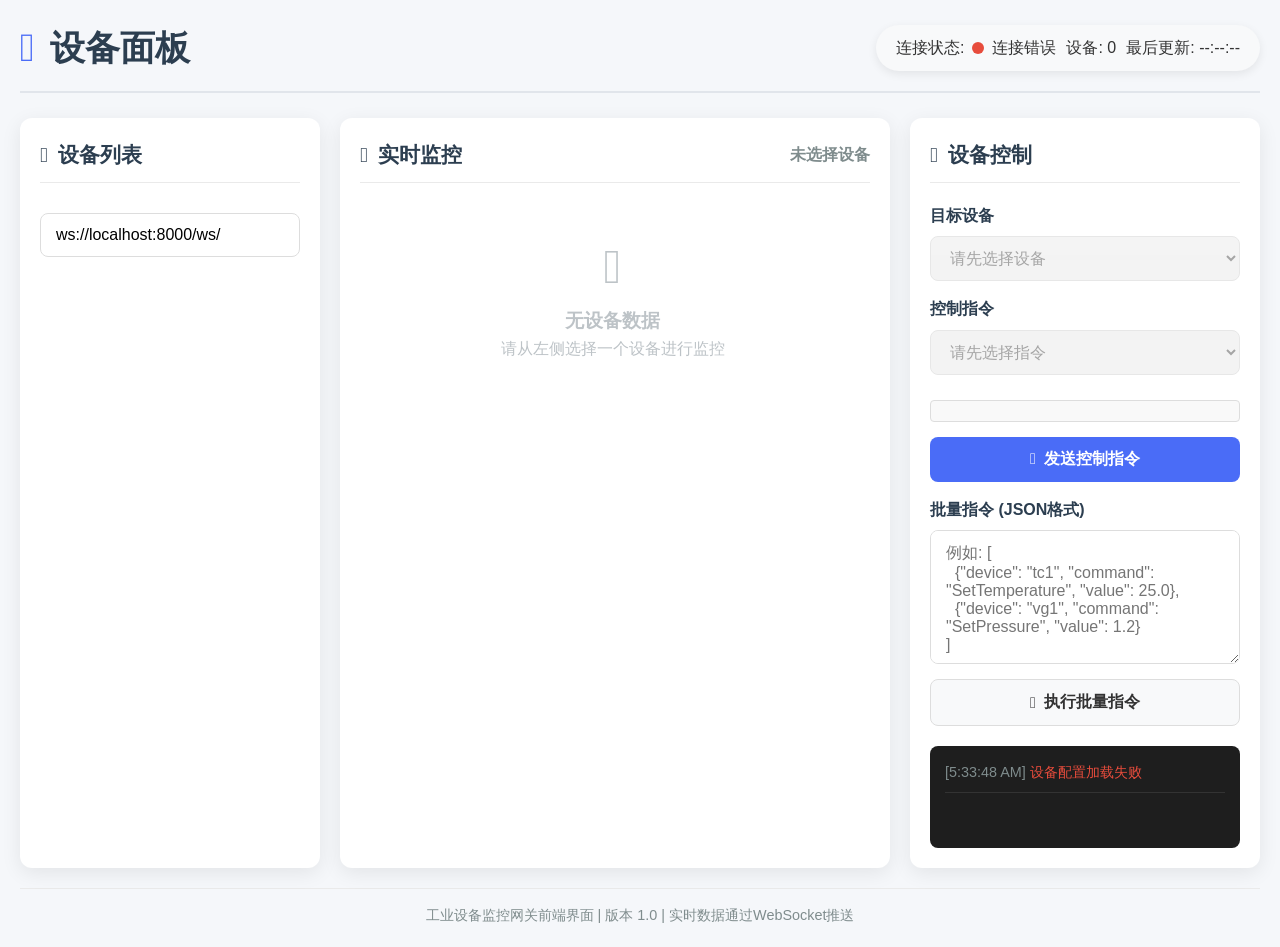
==== frontend/static/index.html @ 4ce205c8 "Version 0.1.0 Date: 2026-03-05 Initial release of the DeviceHub Version 0.1.0 beta Date: 2026-03-05 " ====
<!DOCTYPE html>
<html lang="zh-CN">
<head>
    <meta charset="UTF-8">
    <meta name="viewport" content="width=device-width, initial-scale=1.0">
    <title>设备面板</title>
    <link rel="stylesheet" href="css/all.min.css">
    <link rel="stylesheet" href="css/style.css">
    <script src="js/modules/echarts.min.js"></script>
</head>
<body>
    <div class="container">
        <header>
            <div class="logo">
                <i class="fas fa-industry"></i>
                <h1>设备面板</h1>
            </div>
            <div class="status-indicator">
                <div class="connection-status">
                    <span>连接状态:</span>
                    <div class="status-dot" id="statusDot"></div>
                    <span id="statusText">未连接</span>
                </div>
                <span id="deviceCount">设备: 0</span>
                <span id="lastUpdate">最后更新: --:--:--</span>
            </div>
        </header>
        
        <div class="layout">
            <!-- 左侧：设备列表 -->
            <div class="panel">
                <div class="panel-title">
                    <i class="fas fa-microchip"></i>
                    <span>设备列表</span>
                </div>
                
                <div class="connection-form">
                    <input type="text" id="wsUrl" class="url-input" value="ws://localhost:8000/ws/" placeholder="输入WebSocket URL">
                </div>
                
                <div class="device-list" id="deviceList">
                    <!-- 设备列表将通过JavaScript动态生成 -->
                </div>
            </div>
            
            <!-- 中间：实时数据显示 -->
            <div class="panel">
                <div class="panel-title">
                    <i class="fas fa-chart-line"></i>
                    <span>实时监控</span>
                    <span id="currentDevice" style="font-size: 1rem; color: #7f8c8d; margin-left: auto;">未选择设备</span>
                </div>
                
                <div class="data-display" id="dataDisplay">
                    <!-- 实时数据将通过JavaScript动态生成 -->
                    <div class="empty-state" style="text-align: center; padding: 40px; color: #bdc3c7;">
                        <i class="fas fa-tachometer-alt" style="font-size: 3rem; margin-bottom: 15px;"></i>
                        <h3>无设备数据</h3>
                        <p>请从左侧选择一个设备进行监控</p>
                    </div>
                </div>
                
                <div class="chart-container" id="chartsContainer">
                    <!-- 图表将通过JavaScript动态生成，每个设备一个图表 -->
                </div>
            </div>
            
            <!-- 右侧：控制面板 -->
            <div class="panel">
                <div class="panel-title">
                    <i class="fas fa-sliders-h"></i>
                    <span>设备控制</span>
                </div>
                
                <div class="control-form">
                    <div class="form-group">
                        <label for="controlDevice">目标设备</label>
                        <select id="controlDevice" disabled>
                            <option value="">请先选择设备</option>
                        </select>
                    </div>
                    
                    <div class="form-group">
                        <label for="controlCommand">控制指令</label>
                        <select id="controlCommand" disabled>
                            <option value="">请先选择指令</option>
                        </select>
                    </div>
                    
                    <div id="paramsContainer" class="params-container"> </div>
                    
                    <button id="sendControlBtn" class="btn btn-primary">
                        <i class="fas fa-paper-plane"></i> 发送控制指令
                    </button>
                    
                    <div class="form-group">
                        <label>批量指令 (JSON格式)</label>
                        <textarea id="batchCommands" rows="6" placeholder='例如: [
  {"device": "tc1", "command": "SetTemperature", "value": 25.0},
  {"device": "vg1", "command": "SetPressure", "value": 1.2}
]'></textarea>
                    </div>
                    
                    <button id="sendBatchBtn" class="btn btn-secondary">
                        <i class="fas fa-play-circle"></i> 执行批量指令
                    </button>
                </div>
                
                <div class="logs" id="logPanel">
                    <div class="log-entry">
                        <span class="log-time">[10:00:00]</span>
                        <span class="log-info">系统启动，等待连接设备...</span>
                    </div>
                </div>
            </div>
        </div>
        
        <div class="footer">
            <p>工业设备监控网关前端界面 | 版本 1.0 | 实时数据通过WebSocket推送</p>
        </div>
    </div>

    <script type="module" src="js/appv1.js"></script>
</body>
</html>
---- frontend/static/css/style.css ----
* {
    margin: 0;
    padding: 0;
    box-sizing: border-box;
    font-family: 'Segoe UI', Tahoma, Geneva, Verdana, sans-serif;
}

body {
    background-color: #f5f7fa;
    color: #333;
    line-height: 1.6;
}

.container {
    max-width: 1600px;
    margin: 0 auto;
    padding: 20px;
}

header {
    display: flex;
    justify-content: space-between;
    align-items: center;
    margin-bottom: 25px;
    padding-bottom: 15px;
    border-bottom: 2px solid #e1e5eb;
}

.logo {
    display: flex;
    align-items: center;
    gap: 15px;
}

.logo i {
    font-size: 2.5rem;
    color: #4a6cf7;
}

.logo h1 {
    font-size: 2.2rem;
    color: #2c3e50;
}

.status-indicator {
    display: flex;
    align-items: center;
    gap: 10px;
    padding: 10px 20px;
    border-radius: 30px;
    background-color: #f8f9fa;
    box-shadow: 0 3px 10px rgba(0,0,0,0.08);
}

.connection-status {
    display: flex;
    align-items: center;
    gap: 8px;
}

.status-dot {
    width: 12px;
    height: 12px;
    border-radius: 50%;
    background-color: #e74c3c;
}

.status-dot.connected {
    background-color: #2ecc71;
    animation: pulse 1.5s infinite;
}

@keyframes pulse {
    0% { opacity: 1; }
    50% { opacity: 0.5; }
    100% { opacity: 1; }
}

.layout {
    display: grid;
    grid-template-columns: 300px 1fr 350px;
    gap: 20px;
    height: calc(100vh - 150px);
}

.panel {
    background-color: white;
    border-radius: 12px;
    box-shadow: 0 5px 20px rgba(0,0,0,0.08);
    padding: 20px;
    overflow: hidden;
    overflow-y: auto; /* 内容区域可滚动 */
    display: flex;
    flex-direction: column;
}

.panel-title {
    font-size: 1.3rem;
    font-weight: 600;
    color: #2c3e50;
    margin-bottom: 20px;
    padding-bottom: 10px;
    border-bottom: 1px solid #eaeaea;
    display: flex;
    align-items: center;
    gap: 10px;
}

.device-list {
    flex: 1;
    overflow-y: auto;
}

.device-item {
    padding: 15px;
    border-radius: 8px;
    margin-bottom: 10px;
    cursor: pointer;
    transition: all 0.2s;
    border: 1px solid #eaeaea;
}

.device-item:hover {
    background-color: #f8f9fa;
    transform: translateY(-2px);
    box-shadow: 0 5px 10px rgba(0,0,0,0.05);
}

.device-item.active {
    background-color: #eef4ff;
    border-color: #4a6cf7;
}

.device-name {
    font-weight: 600;
    font-size: 1.1rem;
    margin-bottom: 5px;
    display: flex;
    justify-content: space-between;
}

.device-type {
    font-size: 0.9rem;
    color: #7f8c8d;
    margin-bottom: 8px;
}

.device-status {
    font-size: 0.85rem;
    padding: 4px 10px;
    border-radius: 20px;
    display: inline-block;
}

.status-online {
    background-color: #d5f4e6;
    color: #27ae60;
}

.status-offline {
    background-color: #fadbd8;
    color: #e74c3c;
}

.data-display {
    display: grid;
    grid-template-columns: repeat(auto-fill, minmax(250px, 1fr));
    gap: 15px;
    overflow-y: hidden;
    flex-shrink: 0; /* 防止被压缩 */
    padding-right: 5px;
    padding-bottom: 15px;
}

.data-card {
    background-color: #f8f9fa;
    border-radius: 10px;
    padding: 20px;
    border-left: 4px solid #4a6cf7;
}

.data-card.temperature {
    border-left-color: #e74c3c;
}

.data-card.pressure {
    border-left-color: #3498db;
}

.data-card.power {
    border-left-color: #f39c12;
}

.data-card.setpoint {
    border-left-color: #9b59b6;
}

.data-label {
    font-size: 0.95rem;
    color: #7f8c8d;
    margin-bottom: 8px;
}

.data-value {
    font-size: 1.8rem;
    font-weight: 700;
    margin-bottom: 5px;
}

.data-unit {
    font-size: 0.9rem;
    color: #7f8c8d;
}

.data-time {
    font-size: 0.8rem;
    color: #bdc3c7;
    margin-top: 8px;
}

.control-form {
    display: flex;
    flex-direction: column;
    gap: 15px;
}

.form-group {
    display: flex;
    flex-direction: column;
}

label {
    font-weight: 600;
    margin-bottom: 8px;
    color: #2c3e50;
}

select, input, textarea {
    padding: 12px 15px;
    border-radius: 8px;
    border: 1px solid #ddd;
    font-size: 1rem;
    transition: border 0.3s;
}

select:focus, input:focus, textarea:focus {
    border-color: #4a6cf7;
    outline: none;
}

.btn {
    padding: 12px 20px;
    border-radius: 8px;
    border: none;
    font-size: 1rem;
    font-weight: 600;
    cursor: pointer;
    transition: all 0.3s;
    display: flex;
    align-items: center;
    justify-content: center;
    gap: 8px;
}

.btn-primary {
    background-color: #4a6cf7;
    color: white;
}

.btn-primary:hover {
    background-color: #3a5ce5;
}

.btn-secondary {
    background-color: #f8f9fa;
    color: #333;
    border: 1px solid #ddd;
}

.btn-secondary:hover {
    background-color: #e9ecef;
}

.btn-danger {
    background-color: #e74c3c;
    color: white;
}

.btn-danger:hover {
    background-color: #c0392b;
}

.logs {
    margin-top: 20px;
    flex: 1;
    overflow-y: auto;
    font-family: 'Courier New', monospace;
    font-size: 0.9rem;
    background-color: #1e1e1e;
    color: #f1f1f1;
    padding: 15px;
    border-radius: 8px;
}

.log-entry {
    margin-bottom: 8px;
    padding-bottom: 8px;
    border-bottom: 1px solid #333;
}

.log-time {
    color: #7f8c8d;
}

.log-info {
    color: #3498db;
}

.log-success {
    color: #2ecc71;
}

.log-warning {
    color: #f39c12;
}

.log-error {
    color: #e74c3c;
}

.connection-form {
    display: flex;
    gap: 10px;
    margin-top: 10px;
}

.url-input {
    flex: 1;
}

.footer {
    margin-top: 20px;
    padding-top: 15px;
    border-top: 1px solid #eaeaea;
    text-align: center;
    color: #7f8c8d;
    font-size: 0.9rem;
}

/* 响应式设计 */
@media (max-width: 1200px) {
    .layout {
        grid-template-columns: 1fr;
        height: auto;
    }
    
    .data-display {
        grid-template-columns: repeat(auto-fill, minmax(200px, 1fr));
    }
}

.device-item.disabled {
    opacity: 0.6;
    cursor: not-allowed;
}

.status-disabled {
    background-color: #bdc3c7;
    color: #7f8c8d;
}

.device-tags {
    margin-bottom: 8px;
}

.tag {
    display: inline-block;
    background-color: #eef4ff;
    color: #4a6cf7;
    padding: 2px 8px;
    border-radius: 12px;
    font-size: 0.8rem;
    margin-right: 5px;
}

.device-desc {
    font-size: 0.85rem;
    color: #7f8c8d;
    margin-top: 5px;
    font-style: italic;
}

.data-param {
    font-size: 0.8rem;
    color: #27ae60;
    margin-top: 5px;
}

.charts-container {
    display: flex;
    flex-direction: column;
    gap: 20px;
}

.device-chart {
    border: 1px solid #e0e0e0;
    border-radius: 8px;
    padding: 15px;
    background: white;
    box-shadow: 0 2px 4px rgba(0,0,0,0.1);
}

.chart-header {
    display: flex;
    justify-content: space-between;
    align-items: center;
    margin-bottom: 10px;
}

.chart-title {
    font-weight: bold;
    font-size: 14px;
    color: #333;
}

.chart-legend {
    font-size: 12px;
    color: #666;
}

/* 性能优化：减少重绘 */
.chart-content {
    will-change: transform;
    contain: layout style paint;
}

/* 红绿指示灯图标 */
/* 基础图标样式 */
.circle {
  width: 16px;            /* 图标宽度 */
  height: 16px;           /* 图标高度，与宽度相同形成圆形 */
  border-radius: 50%;     /* 关键：设置为50%形成圆形 */
  display: inline-block;  /* 确保正确显示 */
  font-size: 16px;
  margin-right: 5px;
}

/* 在线状态 - 绿色 */
.circle.online {
  /* background-color: #52c41a; */
  background-color: #db5656;
  font-size: 16px;
}

/* 离线状态 - 红色 */
.circle.offline {
  /* background-color: #cc2222; */
  font-size: 16px;
}

/* 禁用状态 - 灰色 */
.circle.disabled {
  /* background-color: #bfbfbf; */
  font-size: 16px;
}

/* 控制参数容器 */
.params-container {
    margin-top: 10px;
    padding: 10px;
    border: 1px solid #ddd;
    border-radius: 4px;
    background-color: #f9f9f9;
    max-height: 300px;
    overflow-y: auto;
}

.param-group {
    margin-bottom: 15px;
}

.param-group:last-child {
    margin-bottom: 0;
}

.param-group label {
    display: block;
    margin-bottom: 5px;
    font-weight: bold;
    font-size: 14px;
    color: #333;
}

.param-input {
    width: 100%;
    padding: 8px;
    box-sizing: border-box;
    border: 1px solid #ccc;
    border-radius: 3px;
    font-size: 14px;
    font-family: inherit;
    resize: vertical;
}

.param-input:focus {
    outline: none;
    border-color: #007bff;
    box-shadow: 0 0 0 2px rgba(0, 123, 255, 0.25);
}
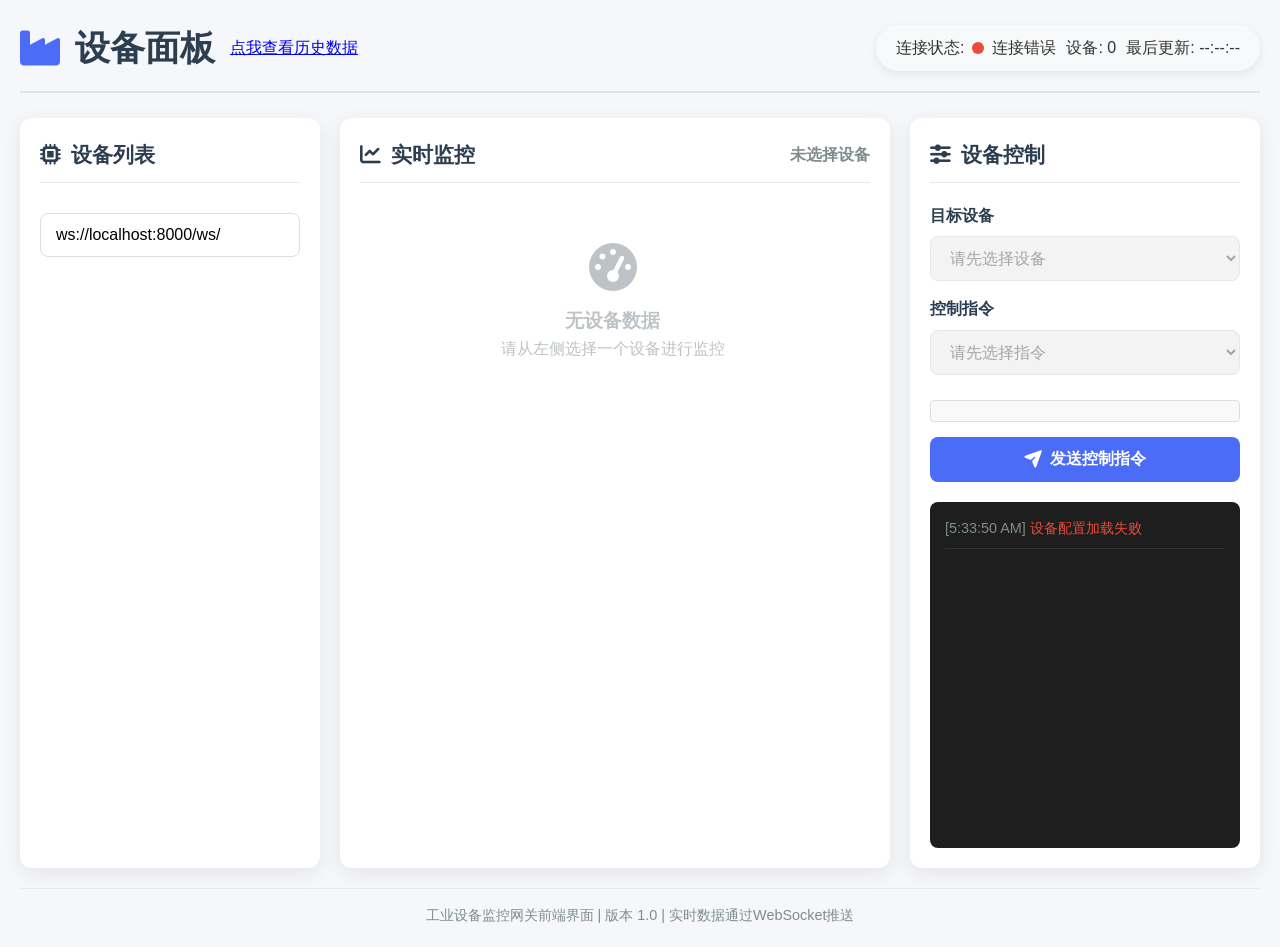
==== commit 333d1d25: "V0.1.2 Date: 2026-04-29 Added: 1. 实现了设备协议变更后热重载功能, 无需重启项目 2. 增加了两个内置的协议: PUMP_mock_v1.0.yaml, TC_moc" ====
--- a/frontend/static/index.html
+++ b/frontend/static/index.html
@@ -14,6 +14,9 @@
             <div class="logo">
                 <i class="fas fa-industry"></i>
                 <h1>设备面板</h1>
+                <a href="/static/page/history.html" target="_blank" rel="noopener noreferrer">
+                        <span>点我查看历史数据</span>
+                </a>
             </div>
             <div class="status-indicator">
                 <div class="connection-status">
@@ -93,7 +96,7 @@
                         <i class="fas fa-paper-plane"></i> 发送控制指令
                     </button>
                     
-                    <div class="form-group">
+                    <!-- <div class="form-group">
                         <label>批量指令 (JSON格式)</label>
                         <textarea id="batchCommands" rows="6" placeholder='例如: [
   {"device": "tc1", "command": "SetTemperature", "value": 25.0},
@@ -103,7 +106,7 @@
                     
                     <button id="sendBatchBtn" class="btn btn-secondary">
                         <i class="fas fa-play-circle"></i> 执行批量指令
-                    </button>
+                    </button> -->
                 </div>
                 
                 <div class="logs" id="logPanel">
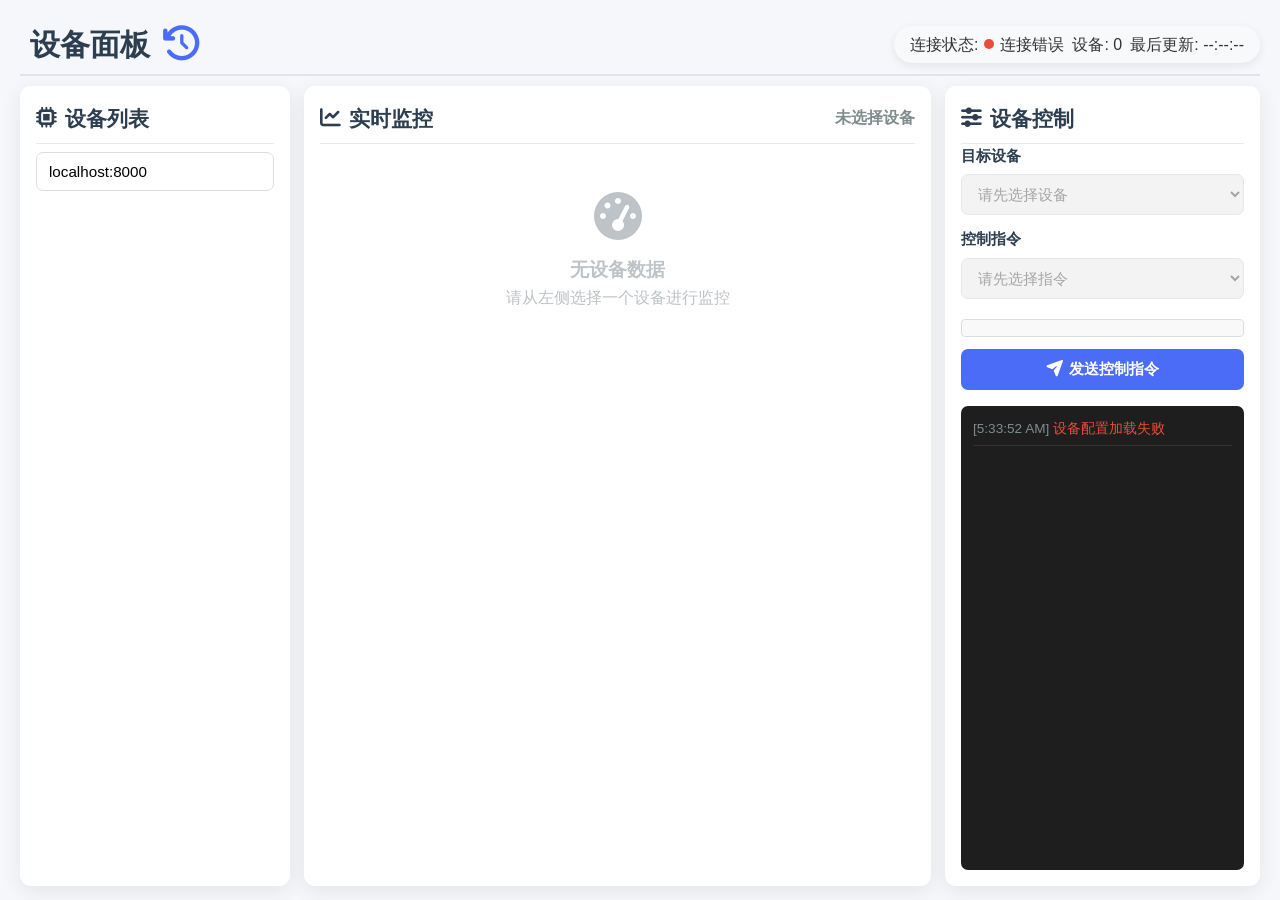
==== commit a9c0ff7e: "V0.1.3 Date: 2026-06-01 Added: 1. protocol:    1. 增加了Modbus Tcp协议的支持目前支持**轮询寄存器**以及**单寄存器写入**, *线圈操作" ====
--- a/frontend/static/index.html
+++ b/frontend/static/index.html
@@ -12,10 +12,10 @@
     <div class="container">
         <header>
             <div class="logo">
-                <i class="fas fa-industry"></i>
+                <!-- <i class="fas fa-industry"></i> -->
                 <h1>设备面板</h1>
                 <a href="/static/page/history.html" target="_blank" rel="noopener noreferrer">
-                        <span>点我查看历史数据</span>
+                        <i class="fas fa-history"></i>
                 </a>
             </div>
             <div class="status-indicator">
@@ -31,14 +31,14 @@
         
         <div class="layout">
             <!-- 左侧：设备列表 -->
-            <div class="panel">
+            <div class="left-panel panel">
                 <div class="panel-title">
                     <i class="fas fa-microchip"></i>
                     <span>设备列表</span>
                 </div>
                 
                 <div class="connection-form">
-                    <input type="text" id="wsUrl" class="url-input" value="ws://localhost:8000/ws/" placeholder="输入WebSocket URL">
+                    <input type="text" id="serverUrl" class="url-input" value="localhost:8000" placeholder="输入服务器 URL">
                 </div>
                 
                 <div class="device-list" id="deviceList">
@@ -47,7 +47,7 @@
             </div>
             
             <!-- 中间：实时数据显示 -->
-            <div class="panel">
+            <div class="middle-panel panel">
                 <div class="panel-title">
                     <i class="fas fa-chart-line"></i>
                     <span>实时监控</span>
@@ -69,7 +69,7 @@
             </div>
             
             <!-- 右侧：控制面板 -->
-            <div class="panel">
+            <div class="right-panel panel">
                 <div class="panel-title">
                     <i class="fas fa-sliders-h"></i>
                     <span>设备控制</span>
@@ -117,12 +117,10 @@
                 </div>
             </div>
         </div>
-        
-        <div class="footer">
-            <p>工业设备监控网关前端界面 | 版本 1.0 | 实时数据通过WebSocket推送</p>
-        </div>
     </div>
-
+    <!-- <div class="footer">
+        <p>DeviceHub v1.1</p>
+    </div> -->
     <script type="module" src="js/appv1.js"></script>
 </body>
 </html>
--- a/frontend/static/css/style.css
+++ b/frontend/static/css/style.css
@@ -6,47 +6,57 @@
 }
 
 body {
+    margin: 0;
+    padding: 0;
+    height: 100vh;
     background-color: #f5f7fa;
     color: #333;
     line-height: 1.6;
 }
 
 .container {
-    max-width: 1600px;
-    margin: 0 auto;
+    width: 100%;
+    height: 100vh;
+    display: flex;
+    flex-direction: column;
+    /* max-width: 1600px; */
+    margin: 0;
     padding: 20px;
+    padding-bottom: 0px;
 }
 
 header {
     display: flex;
     justify-content: space-between;
     align-items: center;
-    margin-bottom: 25px;
-    padding-bottom: 15px;
+    margin-bottom: 10px;
+    padding-bottom: 5px;
     border-bottom: 2px solid #e1e5eb;
 }
 
+/* 头部logo区域缩小 */
 .logo {
     display: flex;
     align-items: center;
-    gap: 15px;
+    gap: 12px;
+    padding: 0 10px;
 }
 
 .logo i {
-    font-size: 2.5rem;
+    font-size: 2.2rem;
     color: #4a6cf7;
 }
 
 .logo h1 {
-    font-size: 2.2rem;
+    font-size: 1.9rem;
     color: #2c3e50;
 }
 
 .status-indicator {
     display: flex;
     align-items: center;
-    gap: 10px;
-    padding: 10px 20px;
+    gap: 8px;
+    padding: 6px 16px;      /* 内边距缩小 */
     border-radius: 30px;
     background-color: #f8f9fa;
     box-shadow: 0 3px 10px rgba(0,0,0,0.08);
@@ -55,12 +65,12 @@
 .connection-status {
     display: flex;
     align-items: center;
-    gap: 8px;
+    gap: 6px;               /* 间距缩小 */
 }
 
 .status-dot {
-    width: 12px;
-    height: 12px;
+    width: 10px;
+    height: 10px;
     border-radius: 50%;
     background-color: #e74c3c;
 }
@@ -78,43 +88,44 @@
 
 .layout {
     display: grid;
-    grid-template-columns: 300px 1fr 350px;
-    gap: 20px;
-    height: calc(100vh - 150px);
+    grid-template-columns: 270px 1fr 315px;  /* 左右面板宽度缩小10% */
+    gap: 14px;
+    height:100vh;
 }
 
 .panel {
     background-color: white;
-    border-radius: 12px;
+    border-radius: 11px;
     box-shadow: 0 5px 20px rgba(0,0,0,0.08);
-    padding: 20px;
+    padding: 16px;
     overflow: hidden;
-    overflow-y: auto; /* 内容区域可滚动 */
+    overflow-y: auto;
     display: flex;
     flex-direction: column;
+    max-height: calc(100vh - 100px);  /* 相应调整，适应更紧凑的头部 */
 }
 
 .panel-title {
     font-size: 1.3rem;
     font-weight: 600;
     color: #2c3e50;
-    margin-bottom: 20px;
-    padding-bottom: 10px;
+    padding-bottom: 8px;
     border-bottom: 1px solid #eaeaea;
     display: flex;
     align-items: center;
-    gap: 10px;
+    gap: 8px;
 }
 
 .device-list {
+    padding-top: 8px;
     flex: 1;
     overflow-y: auto;
 }
 
 .device-item {
-    padding: 15px;
-    border-radius: 8px;
-    margin-bottom: 10px;
+    padding: 12px;
+    border-radius: 7px;
+    margin-bottom: 8px;
     cursor: pointer;
     transition: all 0.2s;
     border: 1px solid #eaeaea;
@@ -126,7 +137,7 @@
     box-shadow: 0 5px 10px rgba(0,0,0,0.05);
 }
 
-.device-item.active {
+.device-item.selected {
     background-color: #eef4ff;
     border-color: #4a6cf7;
 }
@@ -134,22 +145,85 @@
 .device-name {
     font-weight: 600;
     font-size: 1.1rem;
-    margin-bottom: 5px;
+    margin-bottom: 4px;
     display: flex;
     justify-content: space-between;
+    align-items: center;
+}
+
+.device-details {
+    padding-top: 10px;
+    border-top: 1px solid #eaeaea;
+    margin-top: 10px;
 }
 
 .device-type {
-    font-size: 0.9rem;
+    font-size: 0.85rem;
     color: #7f8c8d;
-    margin-bottom: 8px;
-}
-
-.device-status {
+    margin-bottom: 6px;
+}
+
+.device-tags {
+    margin-bottom: 6px;
+}
+
+.device-tags .tag {
+    display: inline-block;
+    background: #eef4ff;
+    color: #4a6cf7;
+    padding: 2px 8px;
+    border-radius: 4px;
+    font-size: 0.8rem;
+    margin-right: 5px;
+    margin-bottom: 3px;
+}
+
+.device-desc {
     font-size: 0.85rem;
-    padding: 4px 10px;
-    border-radius: 20px;
+    color: #95a5a6;
+    margin-top: 5px;
+}
+
+/* 指示灯样式 */
+.circle {
     display: inline-block;
+    width: 14px;
+    height: 14px;
+    border-radius: 50%;
+    margin-left: 8px;
+    flex-shrink: 0;
+}
+
+.circle.online {
+    background-color: #27ae60;
+    box-shadow: 0 0 5px rgba(39, 174, 96, 0.5);
+}
+
+.circle.offline {
+    background-color: #95a5a6;
+}
+
+.circle.disabled {
+    background-color: #bdc3c7;
+    opacity: 0.5;
+}
+
+.circle.error {
+    background-color: #e74c3c;
+}
+
+
+
+
+/* 禁用状态 */
+.device-item.disabled {
+    opacity: 0.6;
+    cursor: not-allowed;
+}
+
+.device-item.disabled:hover {
+    transform: none;
+    box-shadow: none;
 }
 
 .status-online {
@@ -163,19 +237,23 @@
 }
 
 .data-display {
+    top: 0;
+    z-index: 10;
+    max-height: auto;
+    overflow-y: auto;
+
     display: grid;
-    grid-template-columns: repeat(auto-fill, minmax(250px, 1fr));
-    gap: 15px;
-    overflow-y: hidden;
-    flex-shrink: 0; /* 防止被压缩 */
-    padding-right: 5px;
-    padding-bottom: 15px;
+    grid-template-columns: repeat(auto-fit, minmax(270px, 1fr));
+    gap: 7px;
+    flex-shrink: 0;
+    padding: 8px 4px 12px 4px;  /* 各边内边距缩小 */
 }
 
 .data-card {
     background-color: #f8f9fa;
-    border-radius: 10px;
-    padding: 20px;
+    border-radius: 9px;
+    padding: 8px;
+    padding-top: 4px;
     border-left: 4px solid #4a6cf7;
 }
 
@@ -198,13 +276,27 @@
 .data-label {
     font-size: 0.95rem;
     color: #7f8c8d;
-    margin-bottom: 8px;
+    margin-bottom: 6px;
 }
 
 .data-value {
     font-size: 1.8rem;
     font-weight: 700;
-    margin-bottom: 5px;
+    margin-bottom: 4px;
+}
+
+.data-value.value-updated {
+    animation: valueFlash 0.6s ease-out;
+}
+
+@keyframes valueFlash {
+    0% {
+        color: #ff4444;
+    }
+    100% {
+        color: inherit;
+        text-shadow: none;
+    }
 }
 
 .data-unit {
@@ -213,15 +305,15 @@
 }
 
 .data-time {
-    font-size: 0.8rem;
+    font-size: 0.75rem;
     color: #bdc3c7;
-    margin-top: 8px;
+    margin-top: 6px;
 }
 
 .control-form {
     display: flex;
     flex-direction: column;
-    gap: 15px;
+    gap: 12px;
 }
 
 .form-group {
@@ -231,15 +323,16 @@
 
 label {
     font-weight: 600;
-    margin-bottom: 8px;
+    margin-bottom: 6px;
     color: #2c3e50;
+    font-size: 0.95rem;      /* 可略微调整非主要字体 */
 }
 
 select, input, textarea {
-    padding: 12px 15px;
-    border-radius: 8px;
+    padding: 10px 12px;
+    border-radius: 7px;
     border: 1px solid #ddd;
-    font-size: 1rem;
+    font-size: 0.95rem;      /* 保持接近原字体 */
     transition: border 0.3s;
 }
 
@@ -249,17 +342,17 @@
 }
 
 .btn {
-    padding: 12px 20px;
-    border-radius: 8px;
+    padding: 10px 16px;
+    border-radius: 7px;
     border: none;
-    font-size: 1rem;
+    font-size: 0.95rem;      /* 保持字体大小 */
     font-weight: 600;
     cursor: pointer;
     transition: all 0.3s;
     display: flex;
     align-items: center;
     justify-content: center;
-    gap: 8px;
+    gap: 6px;
 }
 
 .btn-primary {
@@ -291,20 +384,20 @@
 }
 
 .logs {
-    margin-top: 20px;
+    margin-top: 16px;
     flex: 1;
     overflow-y: auto;
     font-family: 'Courier New', monospace;
-    font-size: 0.9rem;
+    font-size: 0.85rem;
     background-color: #1e1e1e;
     color: #f1f1f1;
-    padding: 15px;
-    border-radius: 8px;
+    padding: 12px;
+    border-radius: 7px;
 }
 
 .log-entry {
-    margin-bottom: 8px;
-    padding-bottom: 8px;
+    margin-bottom: 6px;
+    padding-bottom: 6px;
     border-bottom: 1px solid #333;
 }
 
@@ -330,8 +423,8 @@
 
 .connection-form {
     display: flex;
-    gap: 10px;
-    margin-top: 10px;
+    gap: 8px;
+    margin-top: 8px;
 }
 
 .url-input {
@@ -339,12 +432,12 @@
 }
 
 .footer {
-    margin-top: 20px;
-    padding-top: 15px;
+    margin-top: 4px;
+    margin-bottom: 4px;
     border-top: 1px solid #eaeaea;
     text-align: center;
     color: #7f8c8d;
-    font-size: 0.9rem;
+    font-size: 0.85rem;      /* 从0.9rem缩小（辅助性文本） */
 }
 
 /* 响应式设计 */
@@ -353,7 +446,7 @@
         grid-template-columns: 1fr;
         height: auto;
     }
-    
+
     .data-display {
         grid-template-columns: repeat(auto-fill, minmax(200px, 1fr));
     }
@@ -370,42 +463,42 @@
 }
 
 .device-tags {
-    margin-bottom: 8px;
+    margin-bottom: 6px;
 }
 
 .tag {
     display: inline-block;
     background-color: #eef4ff;
     color: #4a6cf7;
-    padding: 2px 8px;
-    border-radius: 12px;
+    padding: 2px 7px;
+    border-radius: 11px;
+    font-size: 0.75rem;
+    margin-right: 4px;
+}
+
+.device-desc {
     font-size: 0.8rem;
-    margin-right: 5px;
-}
-
-.device-desc {
-    font-size: 0.85rem;
     color: #7f8c8d;
-    margin-top: 5px;
+    margin-top: 4px;
     font-style: italic;
 }
 
 .data-param {
-    font-size: 0.8rem;
+    font-size: 0.75rem;
     color: #27ae60;
-    margin-top: 5px;
+    margin-top: 4px;
 }
 
 .charts-container {
     display: flex;
     flex-direction: column;
-    gap: 20px;
+    gap: 16px;
 }
 
 .device-chart {
     border: 1px solid #e0e0e0;
-    border-radius: 8px;
-    padding: 15px;
+    border-radius: 7px;
+    padding: 12px;
     background: white;
     box-shadow: 0 2px 4px rgba(0,0,0,0.1);
 }
@@ -414,17 +507,25 @@
     display: flex;
     justify-content: space-between;
     align-items: center;
-    margin-bottom: 10px;
+    /* margin-bottom: 10px; */
+    padding-left: 20px;
+    padding-right: 20px;
 }
 
 .chart-title {
     font-weight: bold;
-    font-size: 14px;
+    font-size: 16px;
     color: #333;
 }
 
+.chart-value{
+    font-weight: bold;
+    font-size: 16px;
+    color: #333;
+}
+
 .chart-legend {
-    font-size: 12px;
+    font-size: 11px;
     color: #666;
 }
 
@@ -434,40 +535,10 @@
     contain: layout style paint;
 }
 
-/* 红绿指示灯图标 */
-/* 基础图标样式 */
-.circle {
-  width: 16px;            /* 图标宽度 */
-  height: 16px;           /* 图标高度，与宽度相同形成圆形 */
-  border-radius: 50%;     /* 关键：设置为50%形成圆形 */
-  display: inline-block;  /* 确保正确显示 */
-  font-size: 16px;
-  margin-right: 5px;
-}
-
-/* 在线状态 - 绿色 */
-.circle.online {
-  /* background-color: #52c41a; */
-  background-color: #db5656;
-  font-size: 16px;
-}
-
-/* 离线状态 - 红色 */
-.circle.offline {
-  /* background-color: #cc2222; */
-  font-size: 16px;
-}
-
-/* 禁用状态 - 灰色 */
-.circle.disabled {
-  /* background-color: #bfbfbf; */
-  font-size: 16px;
-}
-
 /* 控制参数容器 */
 .params-container {
-    margin-top: 10px;
-    padding: 10px;
+    margin-top: 8px;
+    padding: 8px;
     border: 1px solid #ddd;
     border-radius: 4px;
     background-color: #f9f9f9;
@@ -476,7 +547,7 @@
 }
 
 .param-group {
-    margin-bottom: 15px;
+    margin-bottom: 12px;
 }
 
 .param-group:last-child {
@@ -485,19 +556,19 @@
 
 .param-group label {
     display: block;
-    margin-bottom: 5px;
+    margin-bottom: 4px;
     font-weight: bold;
-    font-size: 14px;
+    font-size: 13px;
     color: #333;
 }
 
 .param-input {
     width: 100%;
-    padding: 8px;
+    padding: 6px 8px;
     box-sizing: border-box;
     border: 1px solid #ccc;
     border-radius: 3px;
-    font-size: 14px;
+    font-size: 13px;
     font-family: inherit;
     resize: vertical;
 }
@@ -506,4 +577,68 @@
     outline: none;
     border-color: #007bff;
     box-shadow: 0 0 0 2px rgba(0, 123, 255, 0.25);
+}
+
+/* 分组卡片样式 */
+.grouped-card {
+    margin-bottom: 5px;
+    border: 1px solid #e0e0e0;
+    border-radius: 7px;
+    overflow: hidden;
+}
+
+.card-header {
+    padding: 3px 14px;
+    font-weight: 600;
+    font-size: 19px;         /* 从20px略微缩小，但保持可读性 */
+    color: #333;
+    border-bottom: 1px solid #e0e0e0;
+}
+
+.card-body {
+    display: flex;
+    flex-wrap: wrap;
+    align-items: stretch;
+    padding: 0;
+}
+
+.data-row {
+    display: flex;
+    flex: 1;
+    justify-content: space-between;
+    align-items: center;
+    padding: 6px 10px;
+    border-right: 1px solid #f0f0f0;
+}
+
+.data-row:last-child {
+    border-right: none;
+}
+
+.row-label {
+    display: flex;
+    align-items: center;
+    gap: 6px;
+}
+
+.channel-label {
+    font-size: 13px;
+    font-weight: 600;
+    color: #666;
+    background-color: #f0f0f0;
+    padding: 2px 5px;
+    border-radius: 4px;
+    white-space: nowrap;
+}
+
+.data-name {
+    font-size: 13px;
+    color: #555;
+}
+
+.row-value {
+    display: flex;
+    align-items: baseline;
+    gap: 3px;
+    white-space: nowrap;
 }
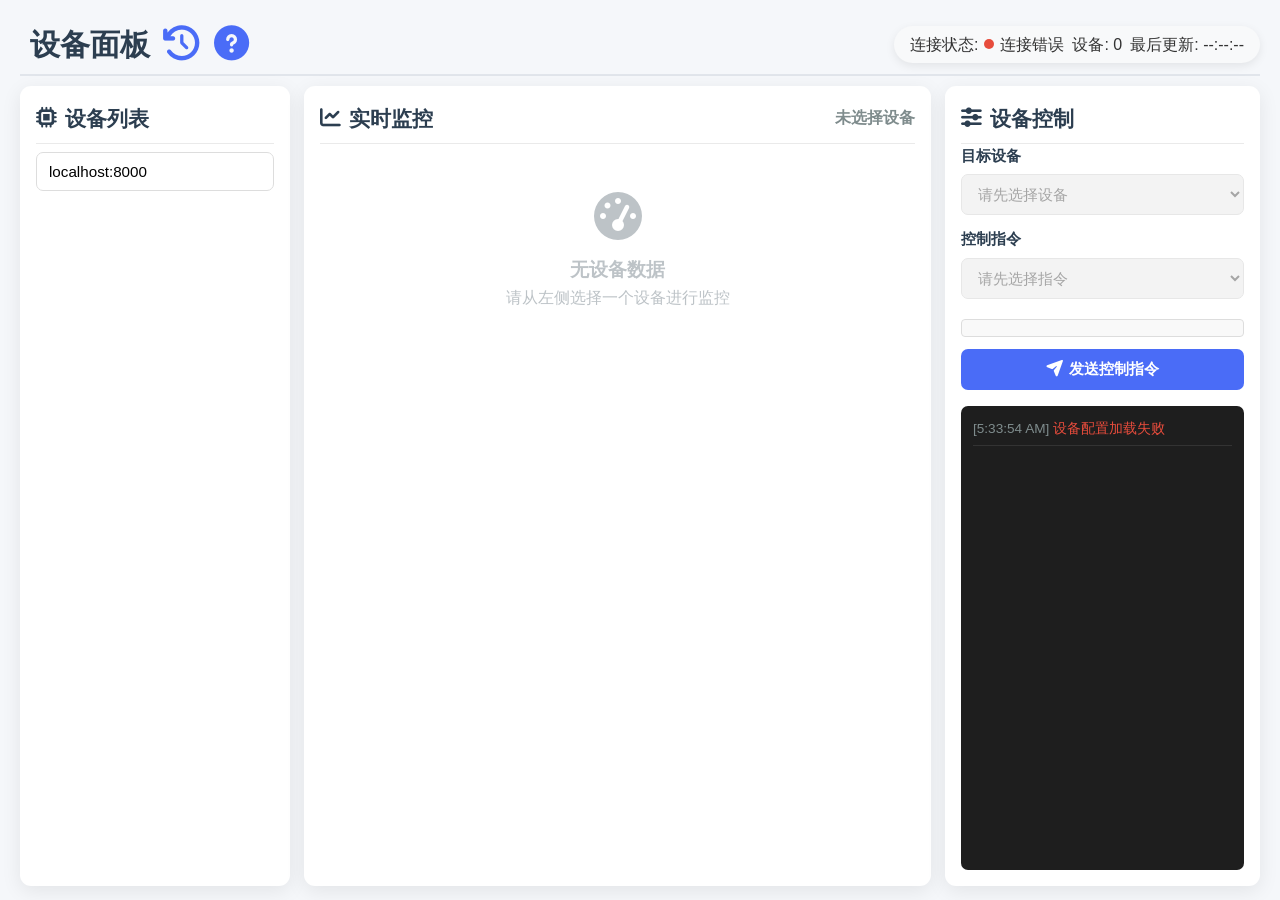
==== commit 43a78f20: "V0.1.4 Date: 2026-06-30 Fixed: 1. protocol:    1. 修复了update_by_dataname方法, 现在能正确更新指定的数据项(到data_cache" ====
--- a/frontend/static/index.html
+++ b/frontend/static/index.html
@@ -16,6 +16,9 @@
                 <h1>设备面板</h1>
                 <a href="/static/page/history.html" target="_blank" rel="noopener noreferrer">
                         <i class="fas fa-history"></i>
+                </a>
+                <a href="/docs" target="_blank" rel="noopener noreferrer">
+                        <i class="fas fa-question-circle"></i>
                 </a>
             </div>
             <div class="status-indicator">
--- a/frontend/static/css/style.css
+++ b/frontend/static/css/style.css
@@ -596,15 +596,14 @@
 }
 
 .card-body {
-    display: flex;
-    flex-wrap: wrap;
+    display: grid;
+    grid-template-columns: repeat(auto-fit, minmax(150px, 1fr));
     align-items: stretch;
     padding: 0;
 }
 
 .data-row {
     display: flex;
-    flex: 1;
     justify-content: space-between;
     align-items: center;
     padding: 6px 10px;
